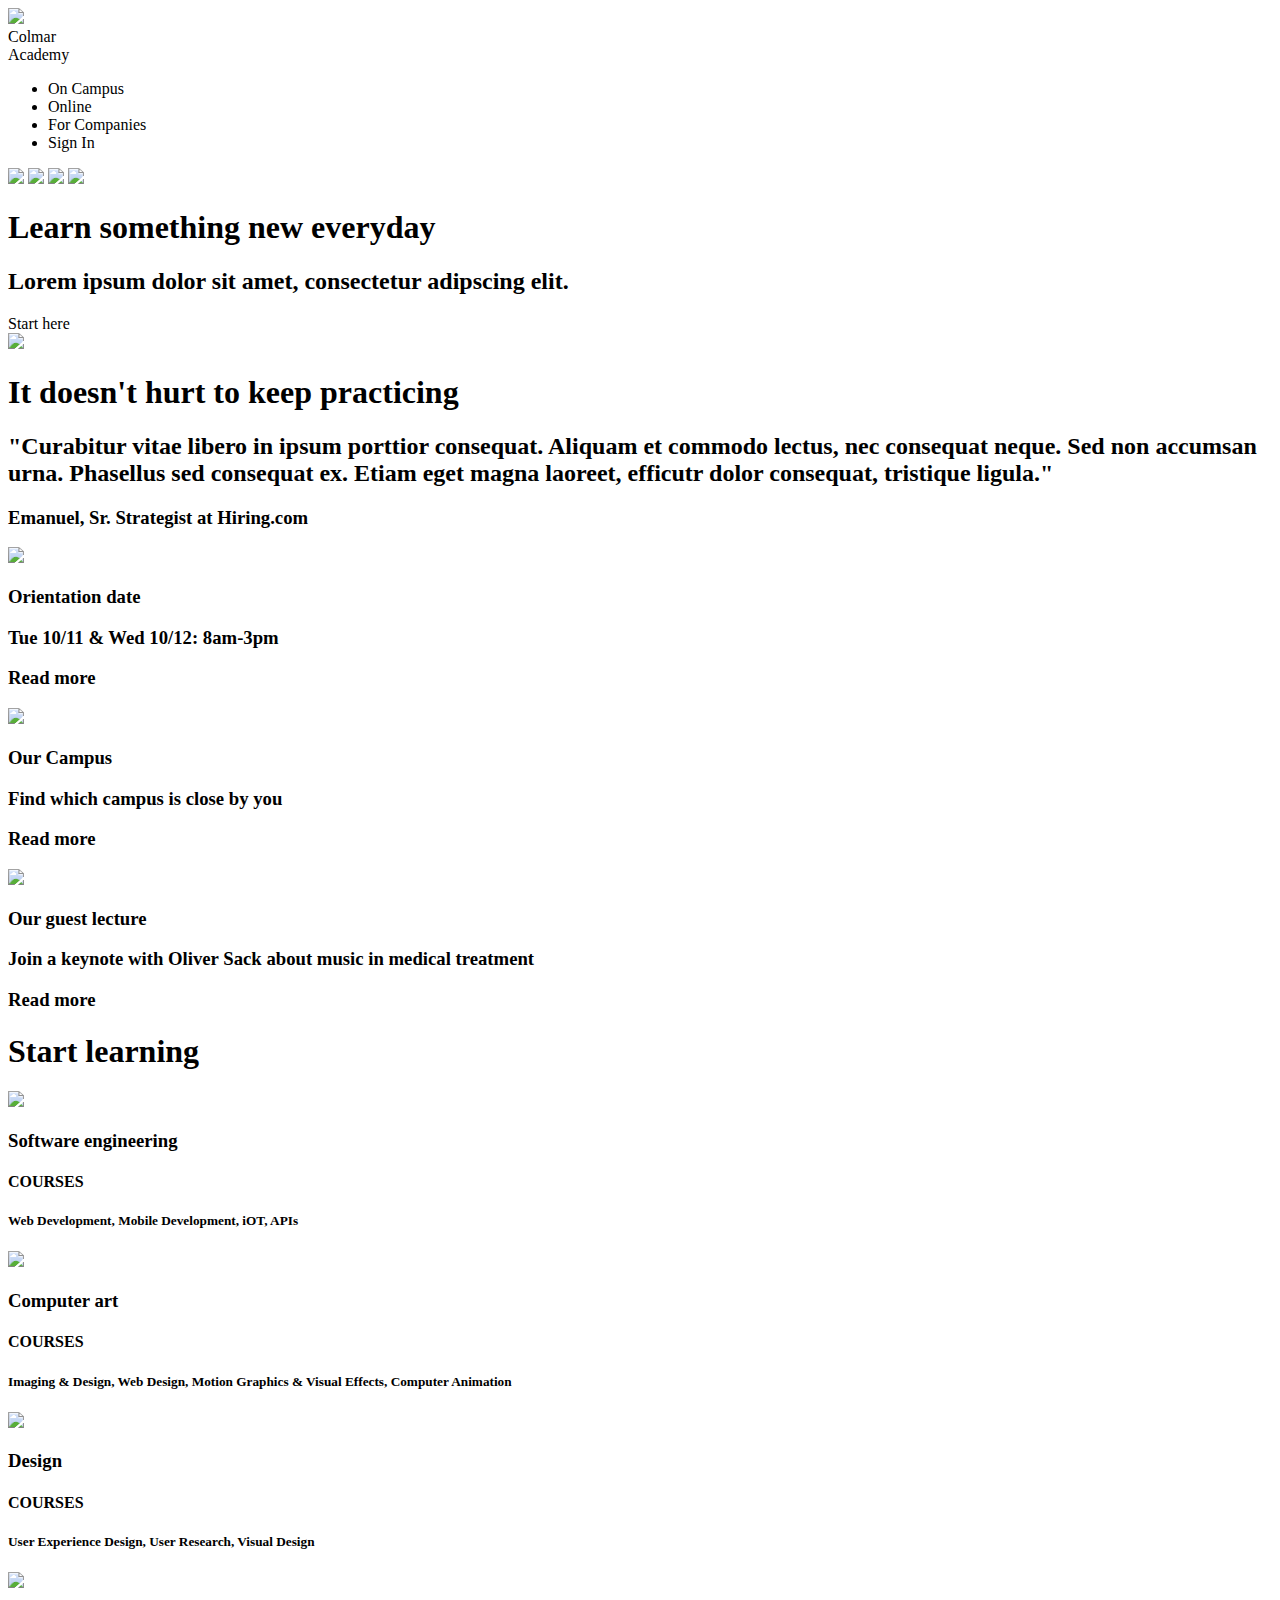
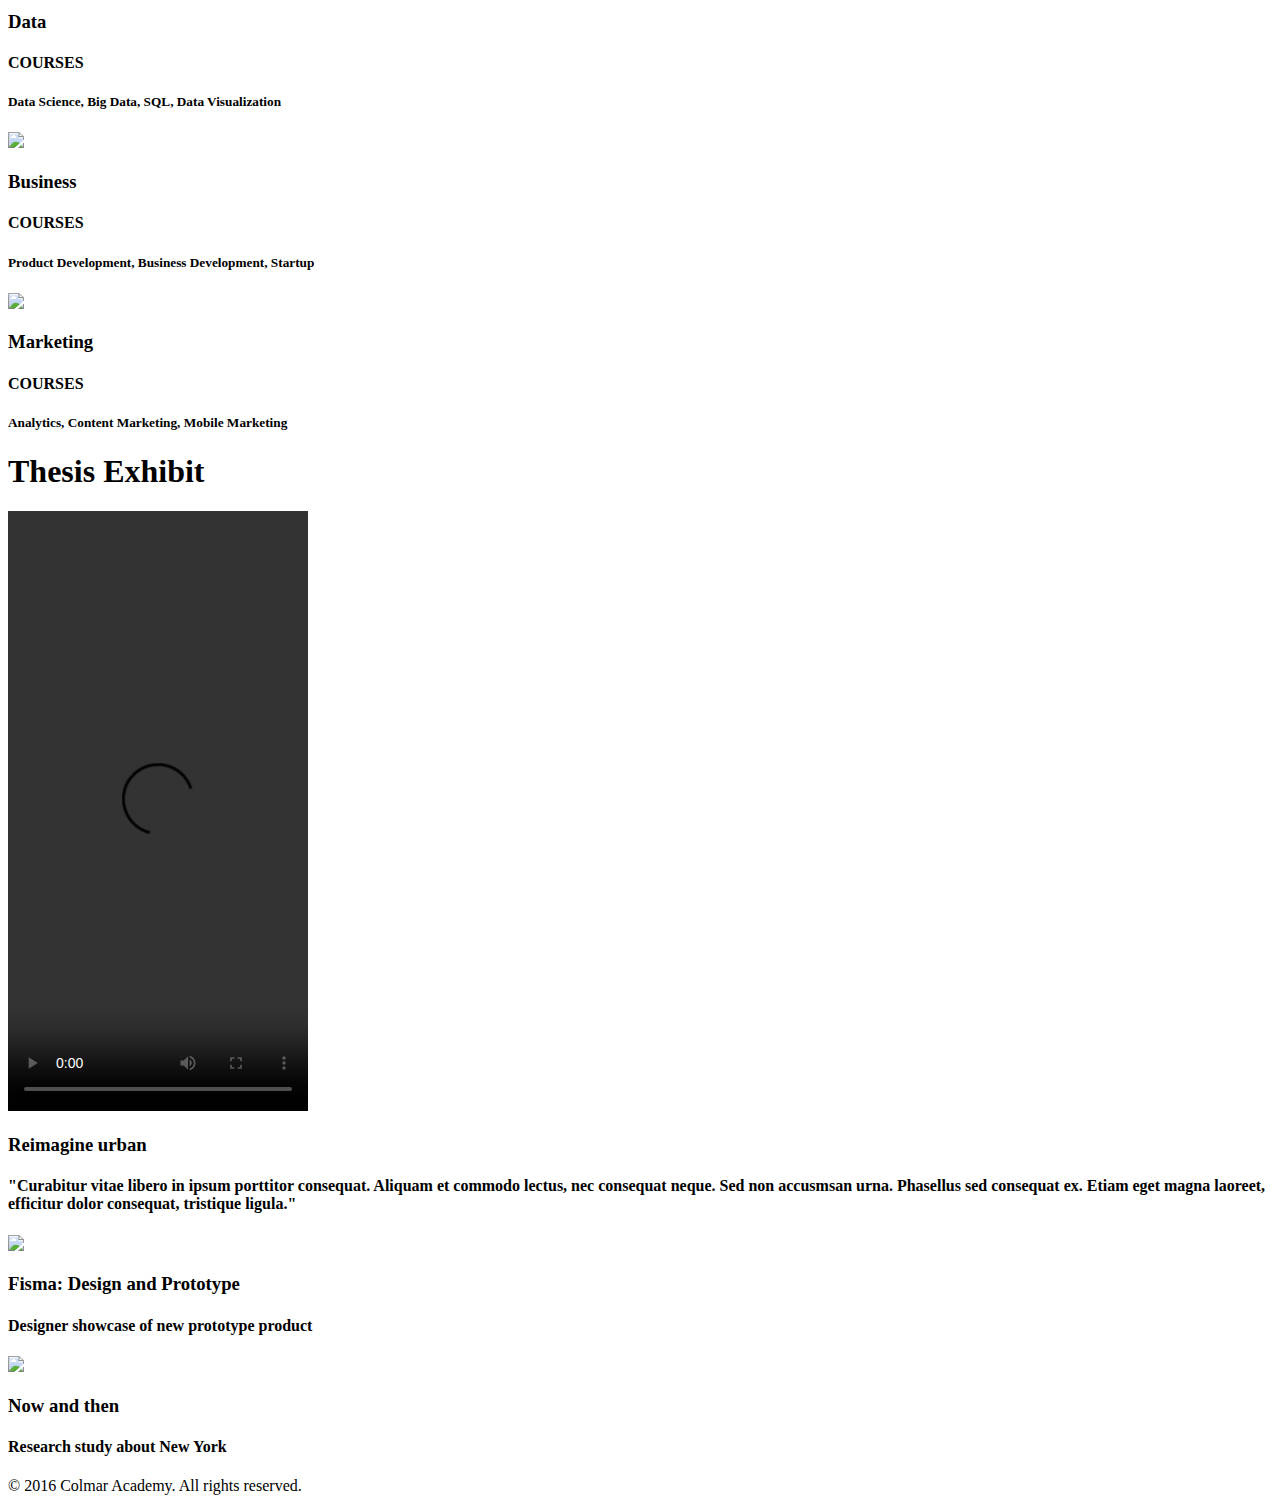
==== index.html @ 6ee7109d "desktop/laptop version" ====
<!DOCTYPE html>
<head>
	<title>Colmar Academy</title>
  	<link href="resources/style.css" type="text/css" rel="stylesheet">
  	<meta charset="UTF-8">
</head>
<body>
  <!-- Header -->
<header>
<div class="header">
	<nav class="desktop">
		<div class="desktop-nav-left">
			<img src="./resources/capstone_colmar_assets/images/ic-logo.svg"/>
			<div id="colmar">Colmar</div>
			<div id="academy">Academy</div>
		</div>
		<div class="desktop-nav-right">
			<ul class="links">
				<li>On Campus</li>
				<li>Online</li>
				<li>For Companies</li>
				<li>Sign In</li>
			</ul>
		</div>
	</nav>
	<nav class="mobile-nav">
		<div class="mobile-nav-header">
			<img src="./resources/capstone_colmar_assets/images/ic-logo.svg"/>
			<img src="./resources/capstone_colmar_assets/images/ic-on-campus.svg"/>
			<img src="./resources/capstone_colmar_assets/images/ic-online.svg"/>
			<img src="./resources/capstone_colmar_assets/images/ic-login.svg"/>
		</div>
	</nav>
</div>
</header>

<!-- Background -->

<div class="background">
	<div class="banner">
	</div>
	<div class ="background-info">
		<h1>Learn something new everyday</h1>
		<h2>Lorem ipsum dolor sit amet, consectetur adipscing elit.</h2>
		<div id="info-button">
			<span class="button-text">Start here</span>
		</div>
	</div>
</div>

<!--Information -->
<div class="information">
	<div class="information-main">
		<img src="./resources/capstone_colmar_assets/images/information-main.jpg"/>
		<h1>It doesn't hurt to keep practicing</h1>
		<h2>"Curabitur vitae libero in ipsum porttior consequat. Aliquam et commodo lectus, nec consequat neque. Sed non accumsan urna. Phasellus sed consequat ex. Etiam eget magna laoreet, efficutr dolor consequat, tristique ligula."</h2>
		<h3>Emanuel, Sr. Strategist at Hiring.com</h3>
	</div>
	<div class="information-side">
		<div class="orientation">
			<img src="./resources/capstone_colmar_assets/images/information-orientation.jpg" />
			<div class="box-text">
				<h3>Orientation date</h3>
				<h3 class="stuff">Tue 10/11 & Wed 10/12: 8am-3pm</h3>
				<h3 class="link">Read more</h3>
			</div>
		</div>
		<div class="campus">
			<img src="./resources/capstone_colmar_assets/images/information-campus.jpg" />
			<div class="box-text">
				<h3>Our Campus</h3>
				<h3 class="stuff">Find which campus is close by you</h3>
				<h3 class="link">Read more</h3>
			</div>
		</div>
		<div class="guest">
			<img src="./resources/capstone_colmar_assets/images/information-guest-lecture.jpg" />
			<div class="box-text">
				<h3>Our guest lecture</h3>
				<h3 class="stuff">Join a keynote with Oliver Sack about music in medical treatment</h3>
				<h3 class="link">Read more</h3>
			</div>
		</div>
	</div>
</div>

<!--Learning -->

<div class="learning">
	<div class="learning-header">
		<h1>Start learning</h1>
	</div>
	<div class="curriculum">
		<div class="one">
			<div class="coursework">
				<img class="software-image" src="./resources/capstone_colmar_assets/images/course-software.jpg"/>
				<div class="coursework-text">
					<h3>Software engineering</h3>
					<h4>COURSES</h4>
					<h5>Web Development, Mobile Development, iOT, APIs</h5>
				</div>
			</div>
		</div>
		<div class="two">
			<div class="coursework">
				<img class="coursework-image" src="./resources/capstone_colmar_assets/images/course-computer-art.jpg" />
				<div class="coursework-text">
					<h3>Computer art</h3>
					<h4>COURSES</h4>
					<h5>Imaging & Design, Web Design,
					 Motion Graphics & Visual Effects,
					 Computer Animation</h5>
				</div>
			</div>
		</div>
		<div class="three">
			<div class="coursework">
				<img class="coursework-image" src="./resources/capstone_colmar_assets/images/course-design.jpg" />
				<div class="coursework-text">
					<h3>Design</h3>
					<h4>COURSES</h4>
					<h5>User Experience Design, User Research, Visual Design</h5>
				</div>
			</div>
		</div>
		<div class="four">
			<div class="coursework">
				<img class="coursework-image" src="./resources/capstone_colmar_assets/images/course-data.jpg" />
				<div class="coursework-text">
					<h3>Data</h3>
					<h4>COURSES</h4>
					<h5>Data Science, Big Data, SQL, Data Visualization</h5>
				</div>
			</div>
		</div>
		<div class="five">
			<div class="coursework">
				<img class="coursework-image" src="./resources/capstone_colmar_assets/images/course-business.jpg" />
				<div class="coursework-text">
					<h3>Business</h3>
					<h4>COURSES</h4>
					<h5>Product Development, Business Development, Startup</h5>
				</div>
			</div>
		</div>
		<div class="six">
			<div class="coursework">
				<img class="coursework-image" src="./resources/capstone_colmar_assets/images/course-marketing.jpg" />
				<div class="coursework-text">
					<h3>Marketing</h3>
					<h4>COURSES</h4>
					<h5>Analytics, Content Marketing, Mobile Marketing</h5>
				</div>
			</div>
		</div>
	</div>
</div>

<!-- Exhibits -->

	<div class="exhibit-header">
		<h1>Thesis Exhibit</h1>
	</div>
	<div class="exhibit">
	<div class="video-side">
		<div class="video">
			<video width="auto" height="600" controls>
				<source src="./resources/capstone_colmar_assets/videos/thesis.mp4">
			</video>
		</div>
		<div class="video-text">
			<h3>Reimagine urban</h3>
			<h4>"Curabitur vitae libero in ipsum porttitor consequat. Aliquam et commodo lectus, nec consequat neque. Sed non accusmsan urna. Phasellus sed consequat ex. Etiam eget magna laoreet, efficitur dolor consequat, tristique ligula."</h4>
		</div>
	</div>
	<div class="other-side">
		<div class="other-side-row" id="one">
			<div class="other-side-row-left">
				<img class="other-side-image" src="./resources/capstone_colmar_assets/images/thesis-fisma.jpg"/>
			</div>
			<div class="other-side-row-right">
				<h3>Fisma: Design and Prototype</h3>
				<h4>Designer showcase of new prototype product</h4>
			</div>
		</div>
		<div class="other-side-row" >
			<div class="other-side-row-left">
			<img class="other-side-image" src="./resources/capstone_colmar_assets/images/thesis-now-and-then.jpg" />
			</div>
			<div class="other-side-row-right">
				<h3>Now and then</h3>
				<h4>Research study about New York</h4>
			</div>
		</div>
	</div>
</div>
</body>
<footer>
	<span class="footer-text"> &#169; 2016 Colmar Academy. All rights reserved.</span>
</footer>


</body>
</html>
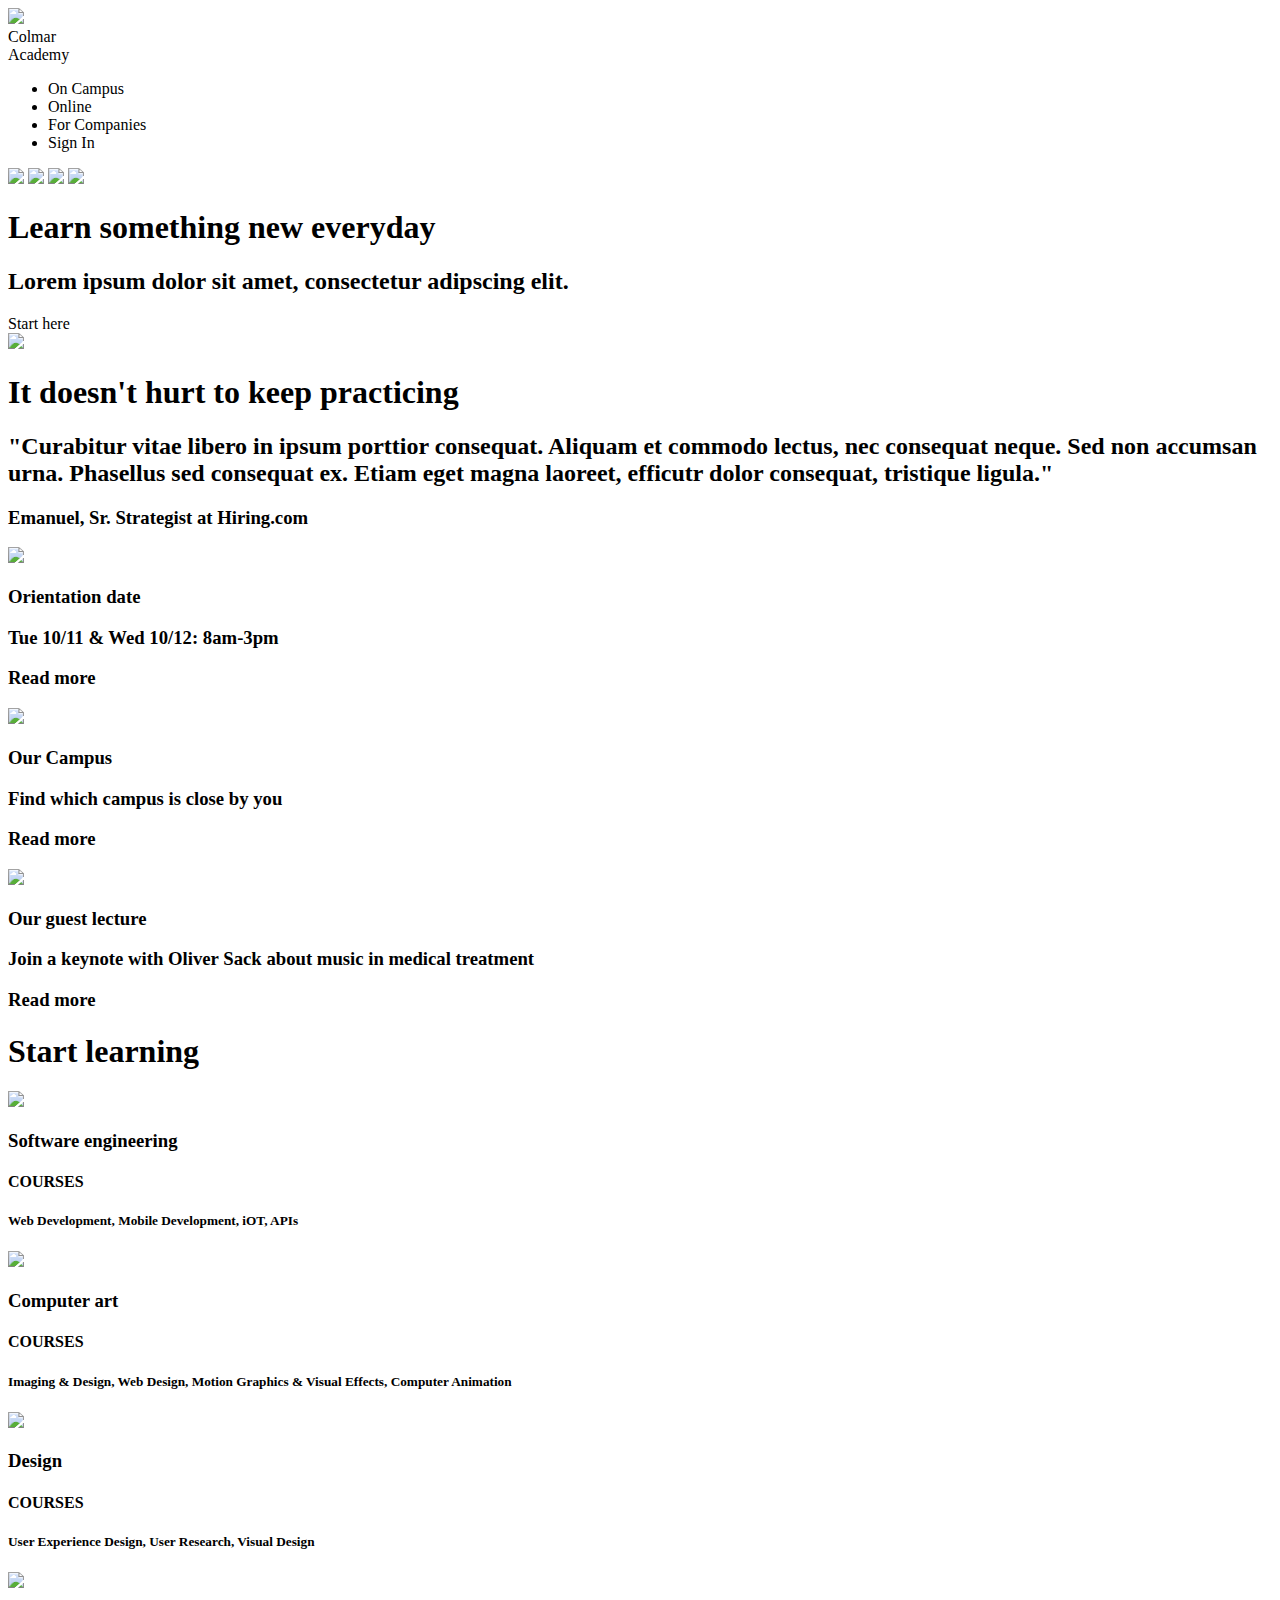
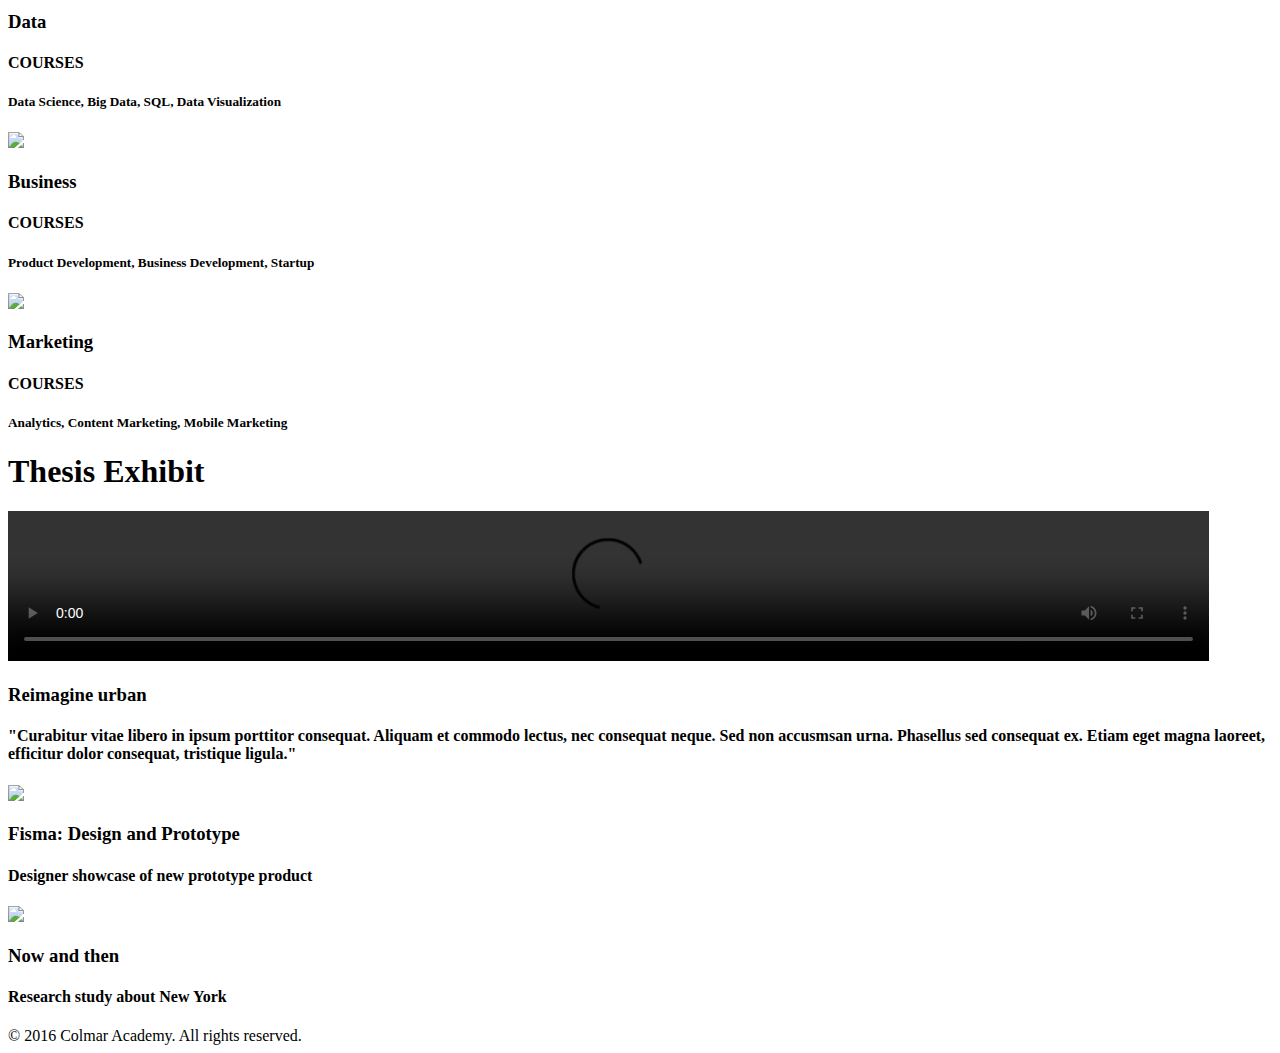
==== commit 2bd47513: "css should be linked correctly" ====
--- a/index.html
+++ b/index.html
@@ -1,8 +1,8 @@
 <!DOCTYPE html>
 <head>
 	<title>Colmar Academy</title>
-  	<link href="resources/style.css" type="text/css" rel="stylesheet">
-  	<meta charset="UTF-8">
+  	<link href="/Colmar-Academy/resources/style.css" type="text/css" rel="stylesheet">
+	<meta charset="UTF-8">
 </head>
 <body>
   <!-- Header -->
@@ -164,7 +164,7 @@
 	<div class="exhibit">
 	<div class="video-side">
 		<div class="video">
-			<video width="auto" height="600" controls>
+			<video width="95%" height="70%" controls>
 				<source src="./resources/capstone_colmar_assets/videos/thesis.mp4">
 			</video>
 		</div>
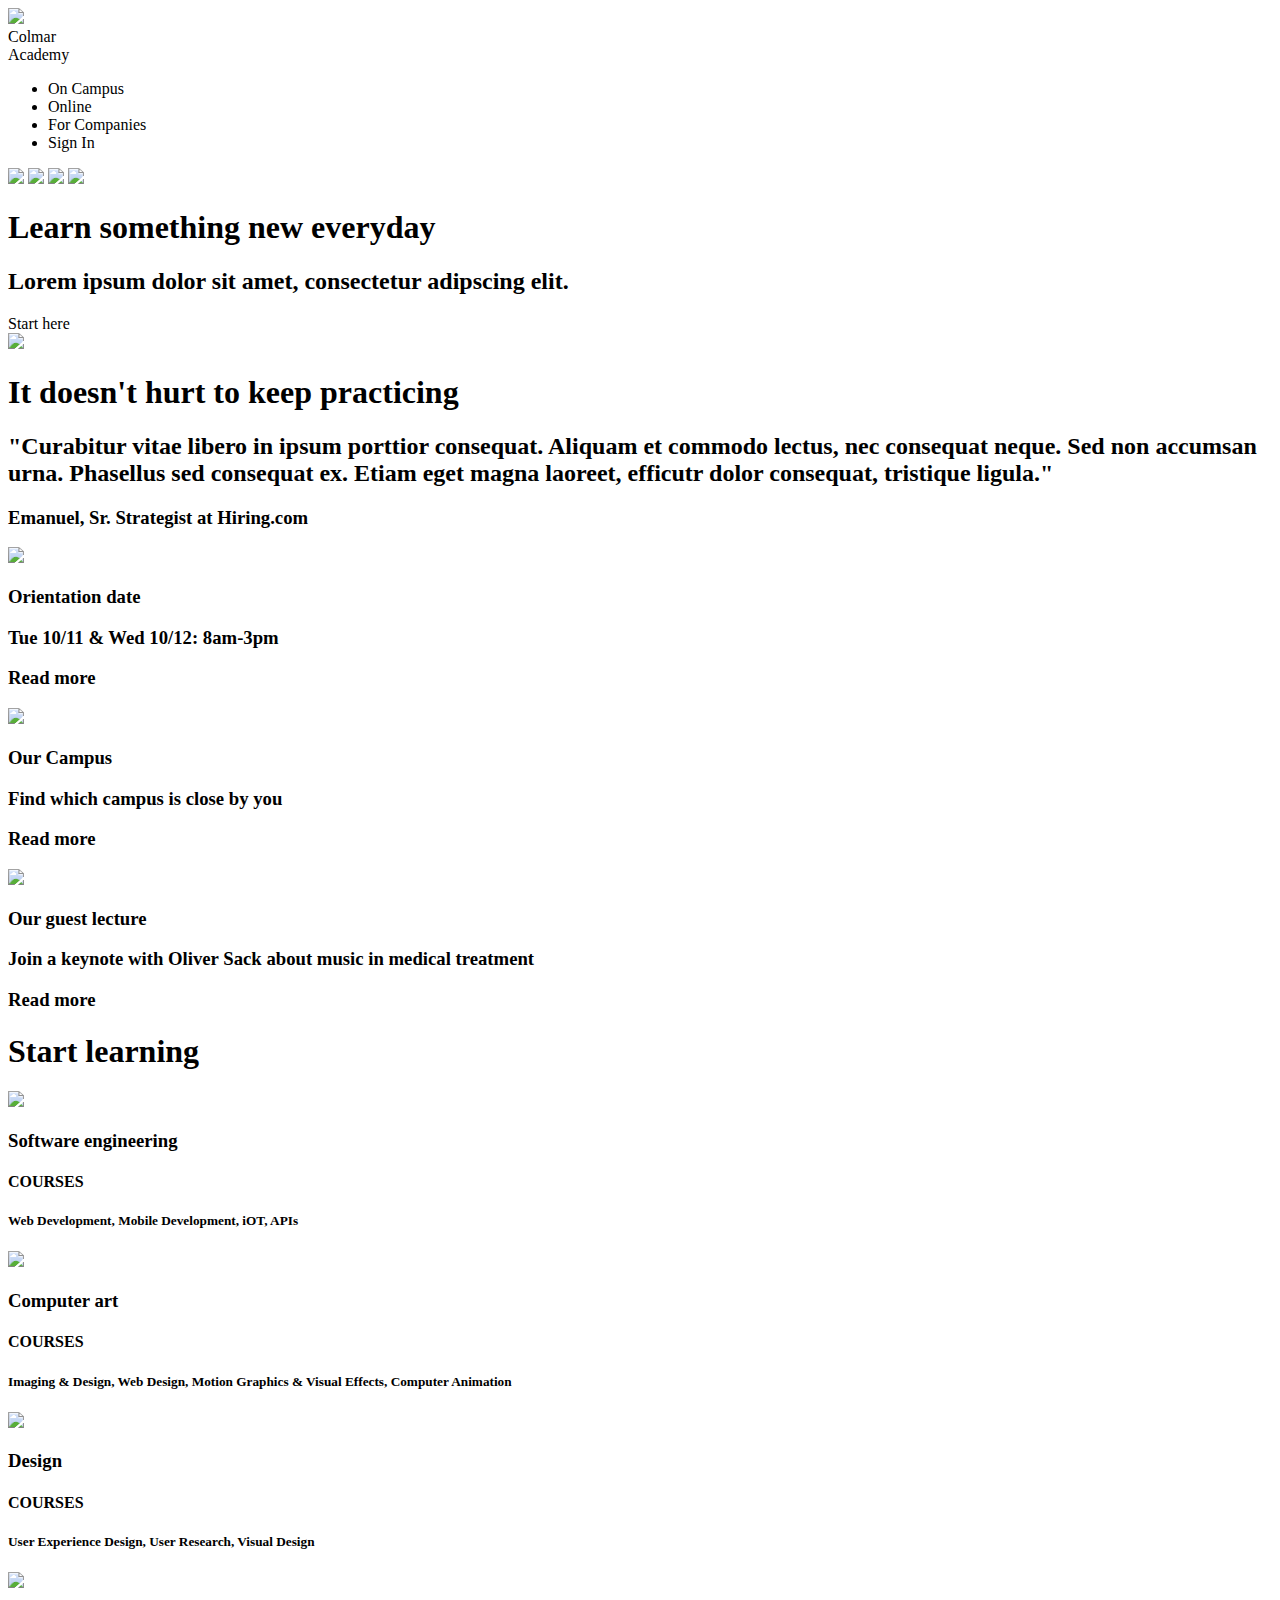
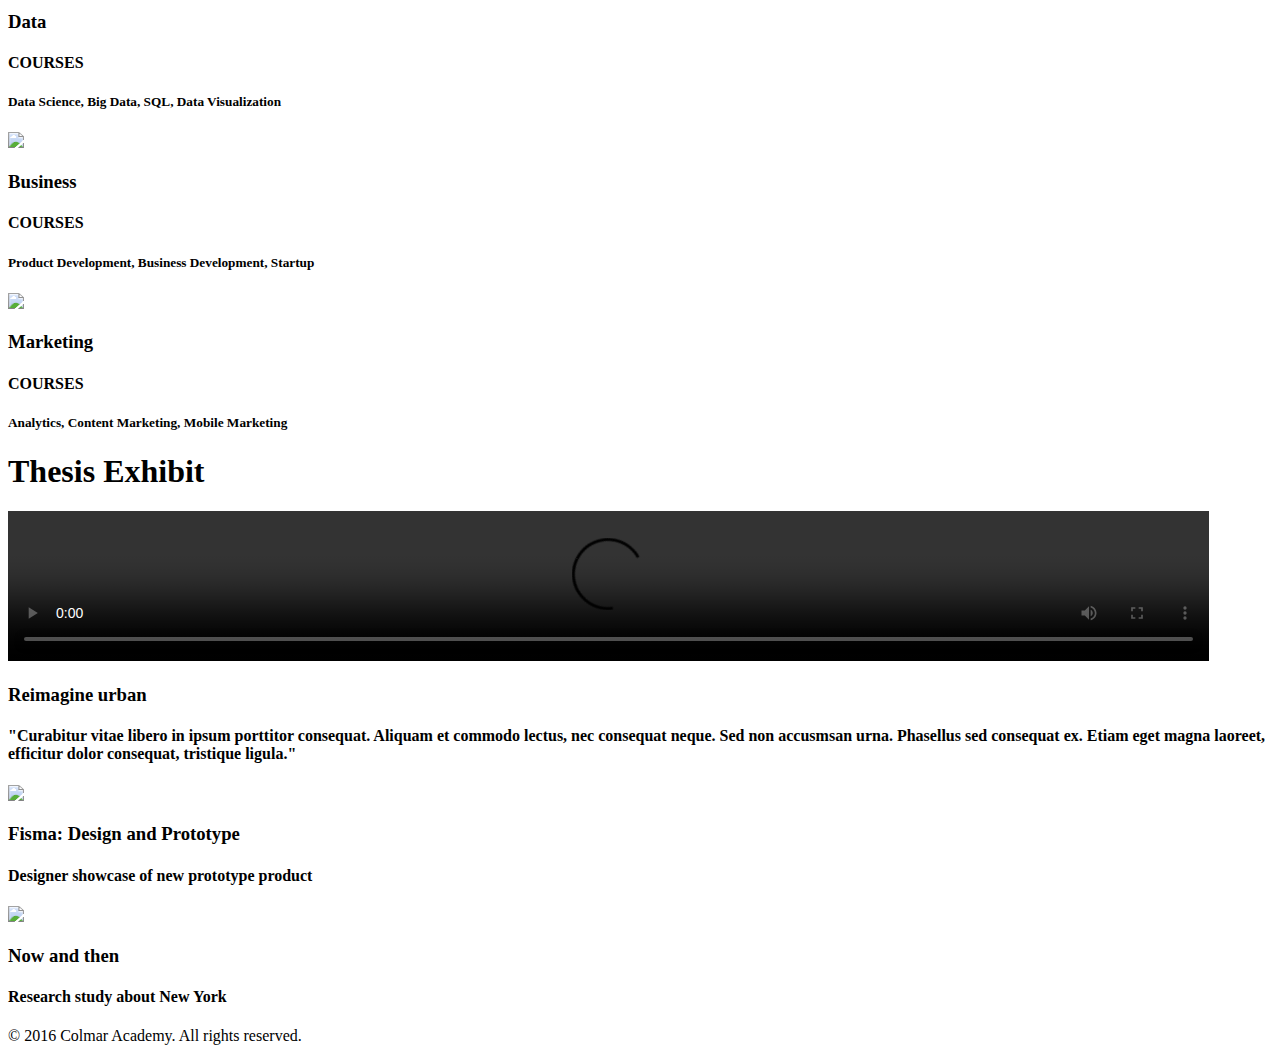
==== commit 9f36cc63: "three" ====
--- a/index.html
+++ b/index.html
@@ -1,7 +1,7 @@
 <!DOCTYPE html>
 <head>
 	<title>Colmar Academy</title>
-  	<link href="/Colmar-Academy/resources/style.css" type="text/css" rel="stylesheet">
+  	<link href="./resources/style.css" type="text/css" rel="stylesheet">
 	<meta charset="UTF-8">
 </head>
 <body>
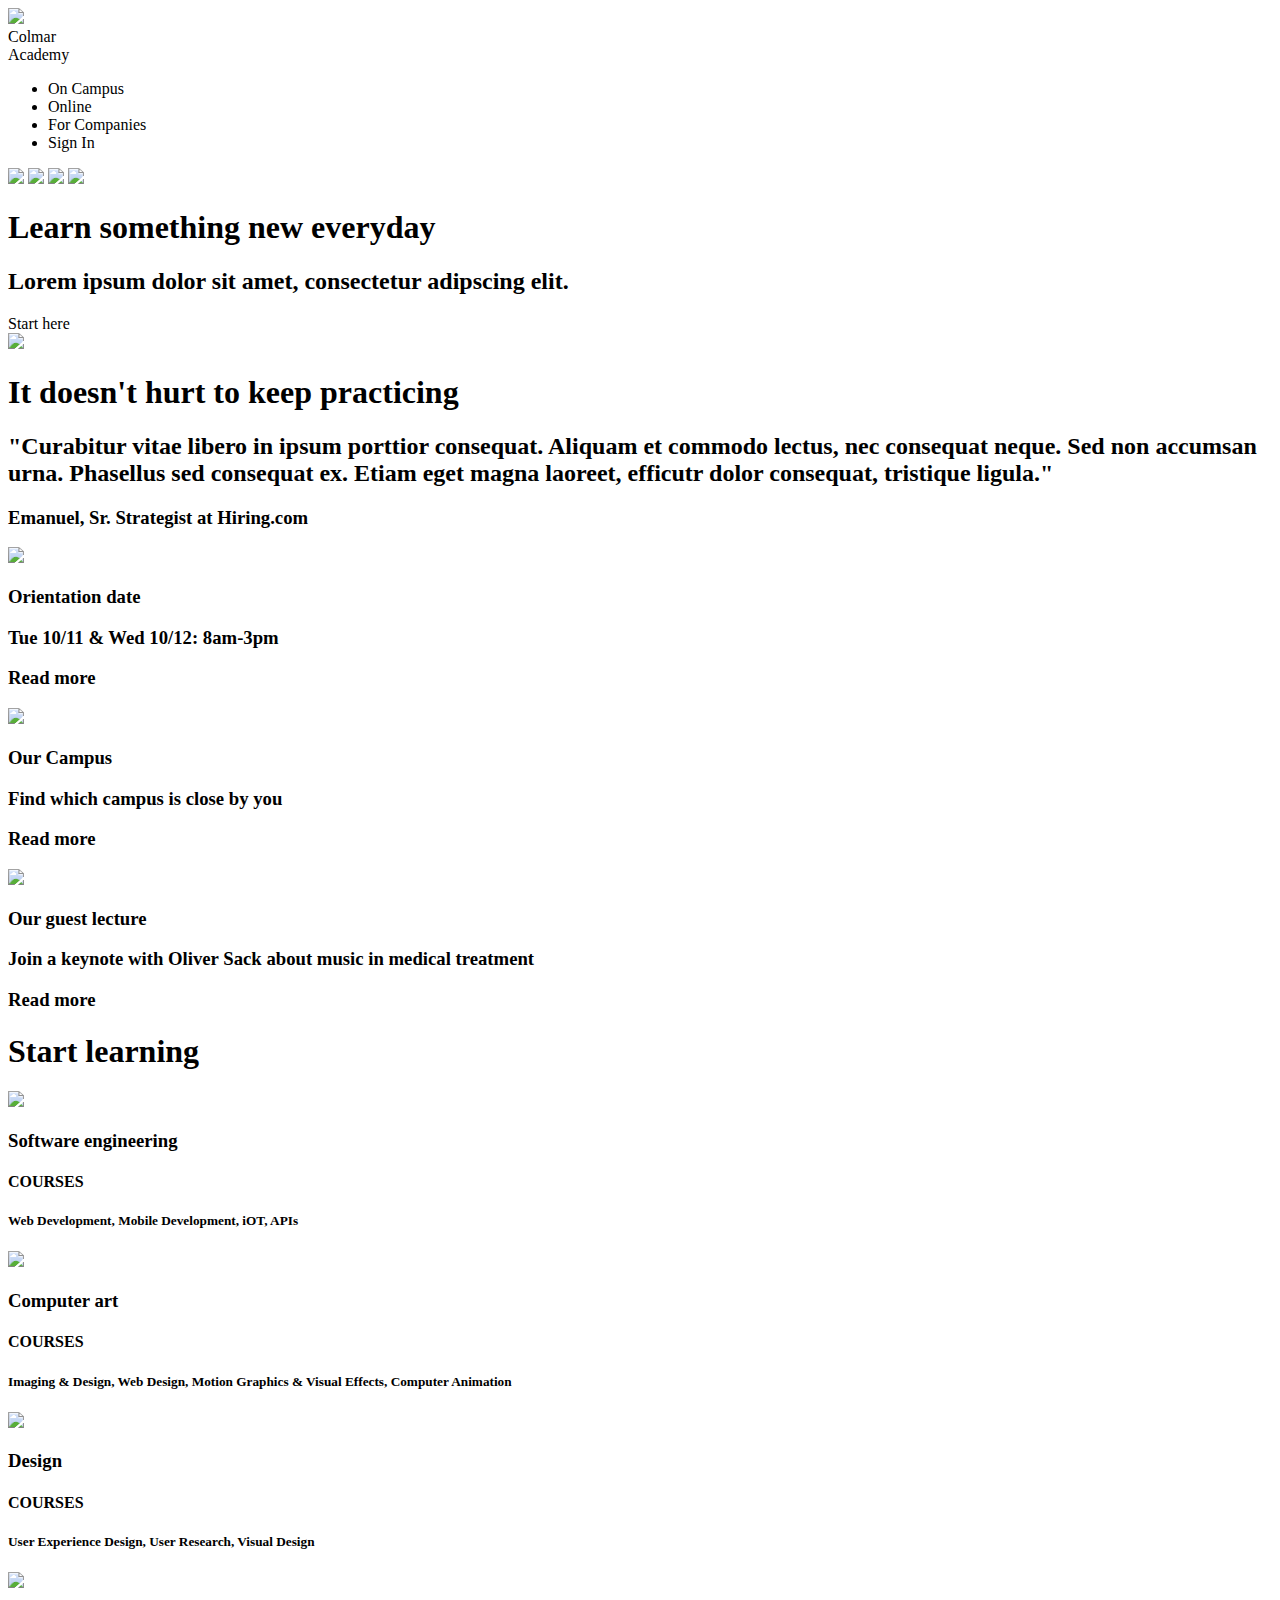
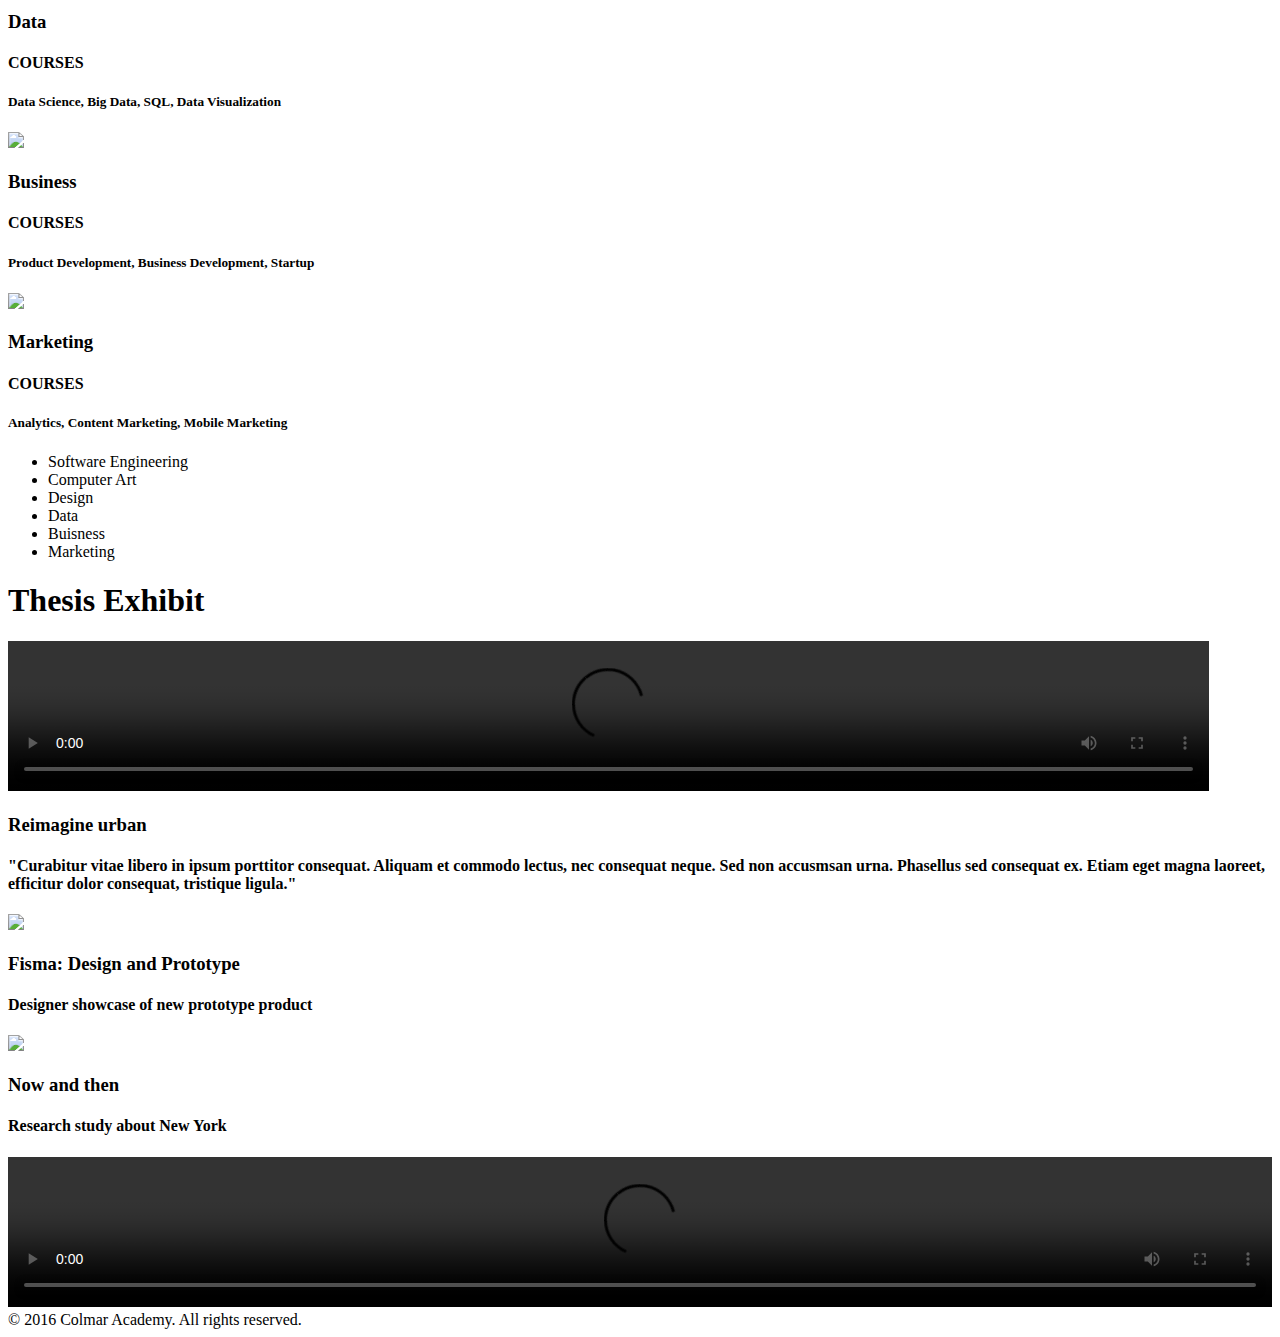
==== commit f3566852: "final version with mobile specs jk one more" ====
--- a/index.html
+++ b/index.html
@@ -154,6 +154,29 @@
 			</div>
 		</div>
 	</div>
+	<div class="curriculum-mobile">
+			<ul class="mobile-classes">
+				<li>
+					Software Engineering
+				</li>
+				<li>
+					Computer Art
+				</li>
+				<li>
+					Design
+				</li>
+				<li>
+					Data
+				</li>
+				<li>
+					Buisness
+				</li>
+				<li>
+					Marketing
+				</li>
+			</ul>
+	</div>
+
 </div>
 
 <!-- Exhibits -->
@@ -194,6 +217,13 @@
 		</div>
 	</div>
 </div>
+<div class="exhibit-mobile">
+	<div class="mobile-video">
+			<video width="100%" height="auto" controls>
+				<source src="./resources/capstone_colmar_assets/videos/thesis.mp4">
+			</video>
+	</div>
+</div>
 </body>
 <footer>
 	<span class="footer-text"> &#169; 2016 Colmar Academy. All rights reserved.</span>
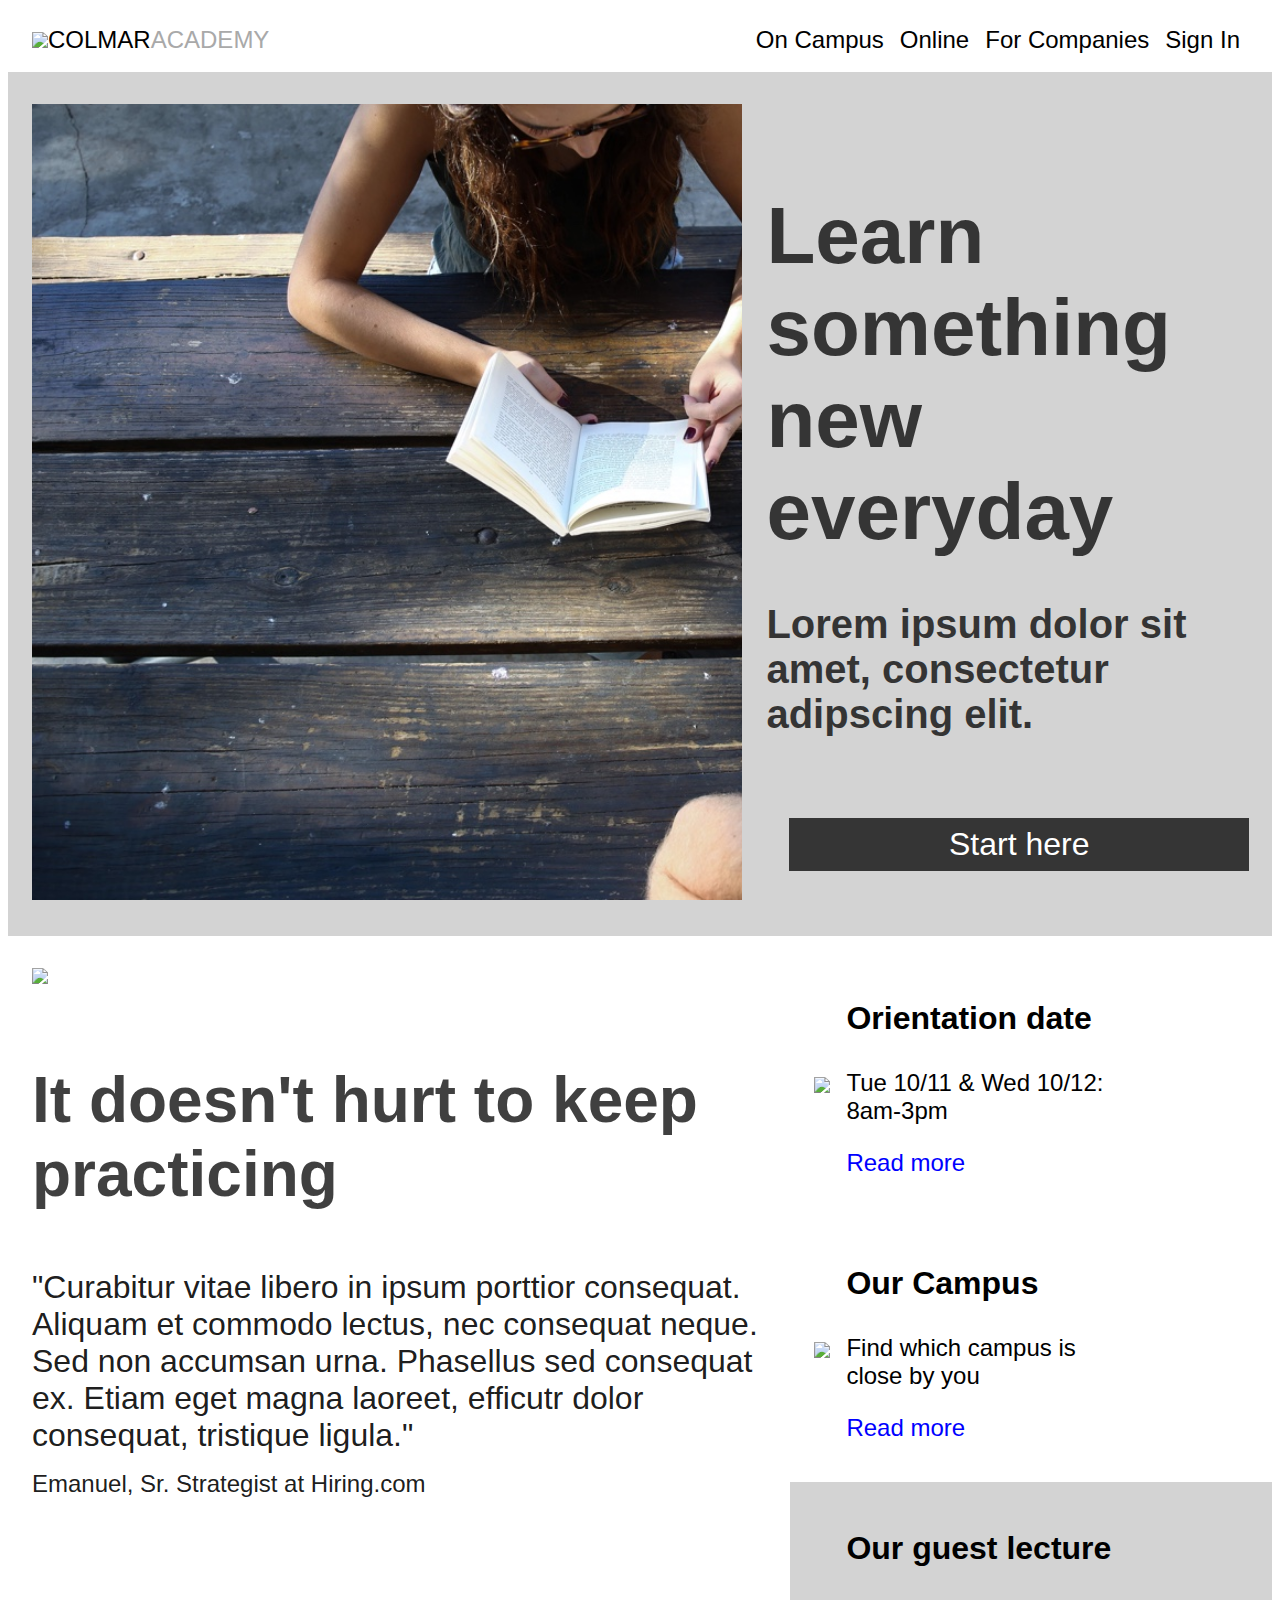
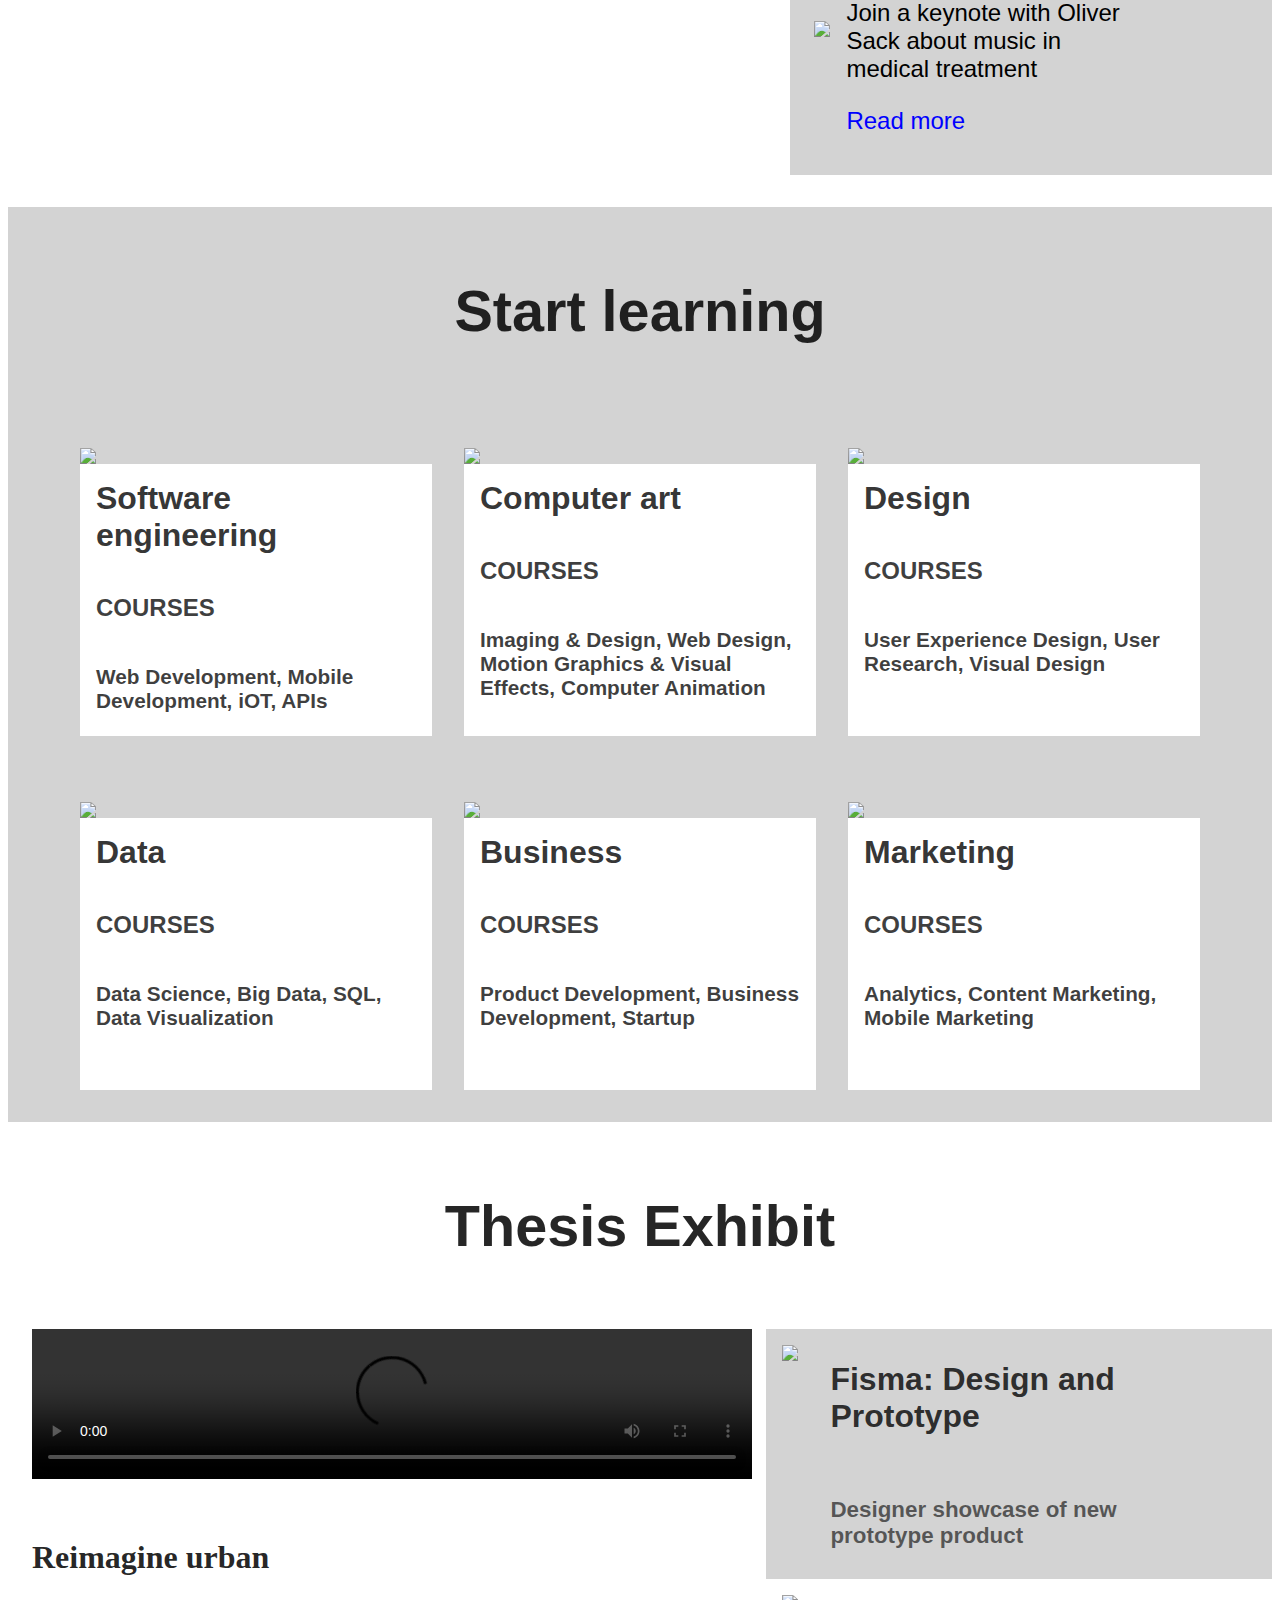
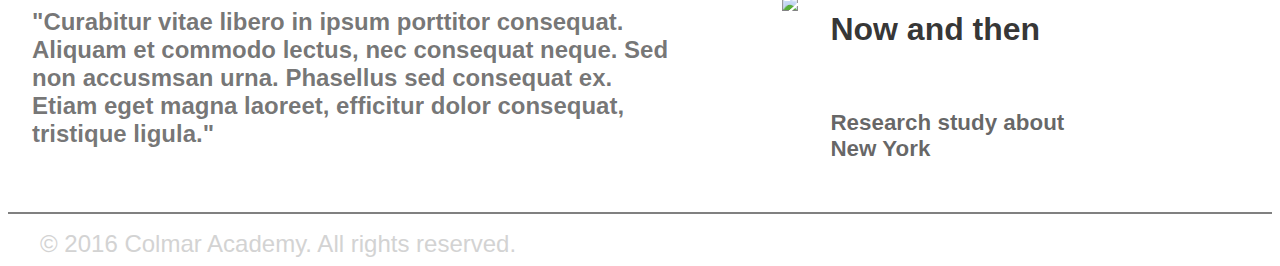
==== commit 94164511: "final" ====
--- a/index.html
+++ b/index.html
@@ -1,7 +1,7 @@
 <!DOCTYPE html>
 <head>
 	<title>Colmar Academy</title>
-  	<link href="./resources/style.css" type="text/css" rel="stylesheet">
+  	<link href="./Resources/style.css" type="text/css" rel="stylesheet">
 	<meta charset="UTF-8">
 </head>
 <body>
--- a/Resources/style.css
+++ b/Resources/style.css
@@ -0,0 +1,616 @@
+/* Header */
+
+html {
+	font-family: Helvetica;
+	font-style: 16px;
+}
+
+.header {
+	height: 4rem;
+	width: 100%;
+	max-width: 100%;
+}
+
+nav .desktop {
+	display: inline-flex;
+	width: auto;
+	max-width: auto;
+	justify-content: space-between;
+}
+
+
+.desktop-nav-left {
+	display: inline-flex;
+	max-height: 50%;
+	max-width: 50%;
+	height: 2rem;
+	text-transform: uppercase;
+	padding-left: 1.5rem;
+	font-size: 1.5rem;
+	align-items: center;
+	padding-top: 1rem;
+}
+
+.desktop-nav-left img {
+	height: auto;
+	width: auto;
+	max-height: 2rem;
+	max-width: 2rem; 
+}
+
+.desktop-nav-right {
+	max-width: 50%;
+	display: inline-flex;
+	height: 2rem;
+	float: right;
+	padding-right: 1.5rem;
+	align-items: center;
+	padding-top: 1rem;
+}
+
+ul {
+	display: flex;
+	justify-content: space-between;
+	width: 100%;
+}
+
+nav li {
+	display: inline-block;
+	font-size: 1.5rem;
+	margin: auto 0.5rem;
+}
+
+#colmar {
+	
+}
+
+#academy {
+	color: darkgrey;
+}
+
+.mobile-nav-header {
+	display: none;
+}
+
+
+
+/* Background */
+
+.background {
+	background-color: lightgrey;
+	display: flex;
+	z-index: 0;
+	max-width: 100%;
+	width: 100%;
+}
+
+.banner {
+	display: inline-flex;
+	background-image:  url("../Resources/capstone_colmar_assets/images/banner.jpg");
+	background-repeat: no-repeat;
+	background-attachment: fixed;
+	background-size: contain;
+	height: 50rem;
+	width: 60%;
+	z-index: 1;
+	margin: 2rem 0rem 2rem 1.5rem;
+	text-align: center;
+}
+
+.background-info {
+display: inline-flex;
+max-width: 40%;
+width: auto;
+margin-left: 1.5rem;
+font-family: Helvetica;
+justify-content: center;
+align-items: center;
+flex-direction: column;
+
+}
+
+.background-info h1 {
+	font-size: 5rem;
+	color: rgba(0,0,0,.75);
+}
+
+.background-info h2 {
+	font-size: 2.5rem;
+	color: rgba(0,0,0,.75);
+	margin-top: -10px;
+}
+
+.background-info #info-button {
+	max-width: 60%;
+	background-color: rgba(0,0,0,.75);
+	color: white;
+	font-size: 2rem;
+	padding-top: .5rem;
+	padding-bottom: .5rem;
+	padding-left: 10rem;
+	padding-right: 10rem;
+	margin-top: 3rem;
+}
+
+#info-button:hover {
+	transition: all 2s linear 0s;
+	color:rgba(0,0,0,.75);
+	background-color: white;
+}
+
+/* Information */
+
+.information {
+	display: flex;
+	padding-bottom: 2rem;
+	flex: 1 1 0;
+	
+}
+
+.information .information-main {
+	max-width: 60%;	
+	margin-right: 0.75rem;
+	margin-left: 1.5rem;
+}
+
+.information .information-main img {
+	max-width: 100%;
+	height: auto;
+	margin-top: 2rem;
+}	
+
+.information .information-main h1 {
+	font-size: 4rem;
+	padding-top: 2rem;
+	margin-bottom: 1.5rem;
+	color: rgba(0,0,0,.75);
+}
+
+.information .information-main h2 {
+	font-size: 2rem;
+	font-weight: 300;
+	padding-top: 2rem;
+	margin-bottom: 1rem;
+	color: rgba(0,0,0,.90);
+}
+
+.information .information-main h3 {
+	font-size: 1.5rem;
+	font-weight: 300;
+	margin-top: 1rem;
+	margin-bottom: 2rem;
+	color: rgba(0,0,0,.90);
+}
+
+.information .information-side {
+	max-width: 40%;
+	padding-left: 0.75rem;
+	margin-top: 2rem;
+}
+
+
+.information .information-side .orientation {
+	display: inline-flex;
+	align-items: center;
+	padding-bottom: 1rem;
+	
+}
+
+.information .information-side .orientation .box-text {
+	padding-left: 1rem;
+	max-width: 65%;
+	text-align: left;
+}
+
+.information .information-side .box-text h3 {
+	font-size: 2rem;
+
+}
+
+.information .information-side .box-text .stuff {
+	font-size: 1.5rem;
+	font-weight: 300;
+
+}
+
+.information .information-side .box-text .link {
+	font-size: 1.5rem;
+	font-weight: 300;
+	color: blue;
+
+}
+
+.information .information-side .campus {
+	display: inline-flex;
+	padding: 1rem 0;
+	align-items: center;
+}
+
+.information .information-side .campus .box-text {
+	padding-left: 1rem;
+	max-width: 65%;
+	text-align: left;
+}
+
+.information .information-side .guest {
+	display: inline-flex;
+	background-color: lightgray;
+	padding: 1rem 0;
+	margin-left:-1.5rem;
+	padding-left: 1.5rem;
+	align-items: center;
+}
+
+.information .information-side .orientation img {
+	height: auto;
+	max-width: 100%;
+}
+
+.information .information-side .campus img {
+	height: auto;
+	max-width: 100%;
+}
+
+.information .information-side .guest img {
+	height: auto;
+	max-width: 100%;
+}
+
+.information .information-side .guest .box-text {
+	padding-left: 1rem;
+	max-width: 65%;
+	text-align: left;
+}
+
+
+/* Learning */
+
+.learning {
+	background-color: lightgrey;
+	padding-bottom: 2rem;
+}
+
+.learning-header {
+	text-align:center;
+	padding: 2rem 0;
+	font-size: 1.8rem;
+	color: rgba(0,0,0,0.85);
+}
+
+.curriculum {
+	max-width: 100%;
+	display: grid;
+	grid-template-columns: repeat(3, 1fr);
+	grid-template-rows: repeat(2, 1fr);
+	grid-gap: 2rem;
+	justify-content: stretch;
+	column-width: 24.125rem;
+	margin: 0 4.5rem;
+}
+
+.curriculum-mobile {
+	display: none;
+}
+
+.curriculum img {
+	width: 100%;
+	height: auto;
+	margin-bottom: -2.25rem;
+}
+
+.curriculum .coursework-text {
+	height: 17rem;
+	background-color: white;
+}
+
+.curriculum .coursework-text h3 {
+	color: rgba(0,0,0,.8);
+	padding-top: 1rem;
+	margin-left: 1rem;
+	margin-right: 1rem;
+	font-size: 2rem;
+}
+
+.curriculum .coursework-text h4 {
+	color: rgba(0,0,0,0.75);
+	padding-top: 0.5rem;
+	margin-left: 1rem;
+	margin-right: 1rem;
+	font-size: 1.5rem;
+}
+
+.curriculum .coursework-text h5 {
+	color: rgba(0,0,0,0.75);
+	padding-top: 0.5rem;
+	margin-left: 1rem;
+	margin-right: 1rem;
+	font-size: 1.3rem;
+	padding-bottom: 1.5rem;
+}
+
+
+/* Thesis */
+
+.exhibit {
+	background-color: white;
+	display: flex;
+	border-bottom: 2px gray solid;
+}
+
+.exhibit-mobile {
+	display: none;
+}
+
+.exhibit-header {
+	text-align:center;
+	padding: 2rem 0;
+	font-size: 1.8rem;
+	color: rgba(0,0,0,0.85);
+}
+
+.video-side {
+	max-width: 60%;
+}
+
+.video video {
+	padding: 0 1.5rem 1.5rem 1.5rem;
+}
+
+.video-text {
+	padding-left: 1.5rem;
+	max-width: 85%;
+	padding-bottom: 2rem;
+}
+
+.video-text h3 {
+	font-size: 2rem;
+	margin-bottom: 0.5rem;
+	color: rgba(0,0,0, 0.85);
+	font-family: Helvtica;
+}
+
+.video-text h4 {
+	color: rgba(0,0,0,0.55);
+	font-size: 1.5rem;
+	font-family: Helvetica;
+}
+
+.other-side {
+	max-width: 100%;
+}
+
+.other-side-row {
+	display: inline-flex;
+	width: auto;
+}
+
+#one.other-side-row  {
+	background-color: lightgray;
+	margin-bottom: ;
+}
+
+.other-side-row-right {
+display: flex;
+flex-direction: column;
+max-width: 65%;
+justify-content: center;
+}
+
+.other-side .other-side-row .other-side-row-right {
+	padding-left: 1rem;
+	max-width: 65%;
+	text-align: left;
+
+}
+
+.other-side .other-side-row-left .other-side-image {
+	margin: 1rem;
+}
+
+.other-side .other-side-row-right h3 {
+	color: rgba(0,0,0,.8);
+	font-size: 2rem;
+	margin-top: 2rem;
+	font-family: Helvetica;
+}
+
+.other-side .other-side-row-right h4 {
+	color: rgba(0,0,0,.6);
+	font-size: 1.4rem;
+	font-family: Helvetica;
+}
+
+footer {
+	padding-top: 1rem;
+}
+
+.footer-text {
+	margin-top: 1rem;
+	padding-left: 2rem;
+	font-size: 1.5rem;
+	color: lightgray;
+}
+
+/*Mobile Queries */
+
+@media only screen and (max-width: 480px) and {
+	.desktop-nav-left,
+	.desktop-nav-right {
+		display: none;
+	}
+
+	.mobile-nav {
+	display: all;
+	}
+
+	.mobile-nav-header {
+		display: flex;
+		justify-content: space-around;
+		height: 4rem;
+		margin-top: 1.5rem;
+	
+	}
+
+	.mobile-nav-header img {
+		height: 50%;
+	}
+
+.background {
+	display: block;
+	height: auto;
+}
+
+.banner {
+	display: inline-flex;
+	background-image:  url("../Resources/capstone_colmar_assets/images/banner.jpg");
+	background-repeat: no-repeat;
+	background-attachment: fixed;
+	background-size: contain;
+	height: 25rem;
+	width: 100%;
+	z-index: 1;
+	text-align: center;
+	margin: 0 auto;
+}
+
+.background-info {
+	max-width: 100%;
+	width: auto;
+}
+.background-info h1 {
+	margin: 2rem 0 2rem 1rem;
+	font-size: 2rem;
+}
+
+.background-info h2 {
+margin: 0 0 1.5rem 1rem;
+font-size: 1.5rem;
+
+}
+
+.background-info #info-button {
+	max-width: 60%;
+	margin: 0 1rem 2rem 1rem;
+	font-size: 1rem;
+	padding: 1rem 5rem;
+
+}
+
+.information-main {
+	display: none;
+}
+
+.information .information-side {
+	max-width: 80%;
+	margin: 1rem 0 1rem 1rem;
+	text-size: 1.5rem;
+	background-color: white;
+}
+
+.information .information-side .orientation,
+.information .information-side .campus ,
+.information .information-side .guest {
+	display: inline-block;
+	width: 100%;
+	margin: 0 auto;
+	text-align: center;
+	align-items: center;
+}
+
+.information .information-side img {
+	height: auto;
+	width: 100%;
+}
+
+.information .information-side .box-text h3 {
+	font-size: 1.5rem;
+	text-align: center;
+
+}
+
+.information .information-side .box-text .stuff {
+	font-size: 1rem;
+	font-weight: 300;
+	text-align: center;
+
+}
+
+.information .information-side .box-text .link {
+	font-size: 1rem;
+	font-weight: 300;
+	color: blue;
+	text-align: center;
+
+}
+
+.information .information-side .guest {
+	margin: 0;
+	padding: 0;
+	background-color: white;
+}
+
+/* Learning (Mobile) */
+
+.learning {
+	background-color: white;
+	width: 100%;
+	max-width: 100%;
+}
+
+.learning h1 {
+	font-size: 2rem;
+}
+
+.curriculum {
+	display: none;
+}
+
+.curriculum-mobile {
+	display: block;
+}
+
+.curriculum-mobile li {
+	display: block;
+	color: black;
+	background-color: lightgray;
+	padding: 1rem 0 1.5rem 1rem;
+	margin-bottom: 0.5rem;
+	font-size: 1.5rem;
+
+
+}
+
+.curriculum-mobile ul {
+	display: inline;
+	max-width: 80%;
+}
+
+/* Thesis Part */
+
+.exhibit-header {
+	font-size: 1.5rem;
+
+}
+
+.exhibit {
+	display: none;
+
+}
+
+.exhibit-mobile {
+	display: inline;
+	padding-bottom: 1.5rem;
+}
+
+.exhibit-mobile .mobile-video {
+	margin-bottom: 1.5rem;
+}
+
+/* Footer */
+
+.footer-text {
+	padding: 1rem 0 1rem 1rem;
+}
+
+
+}
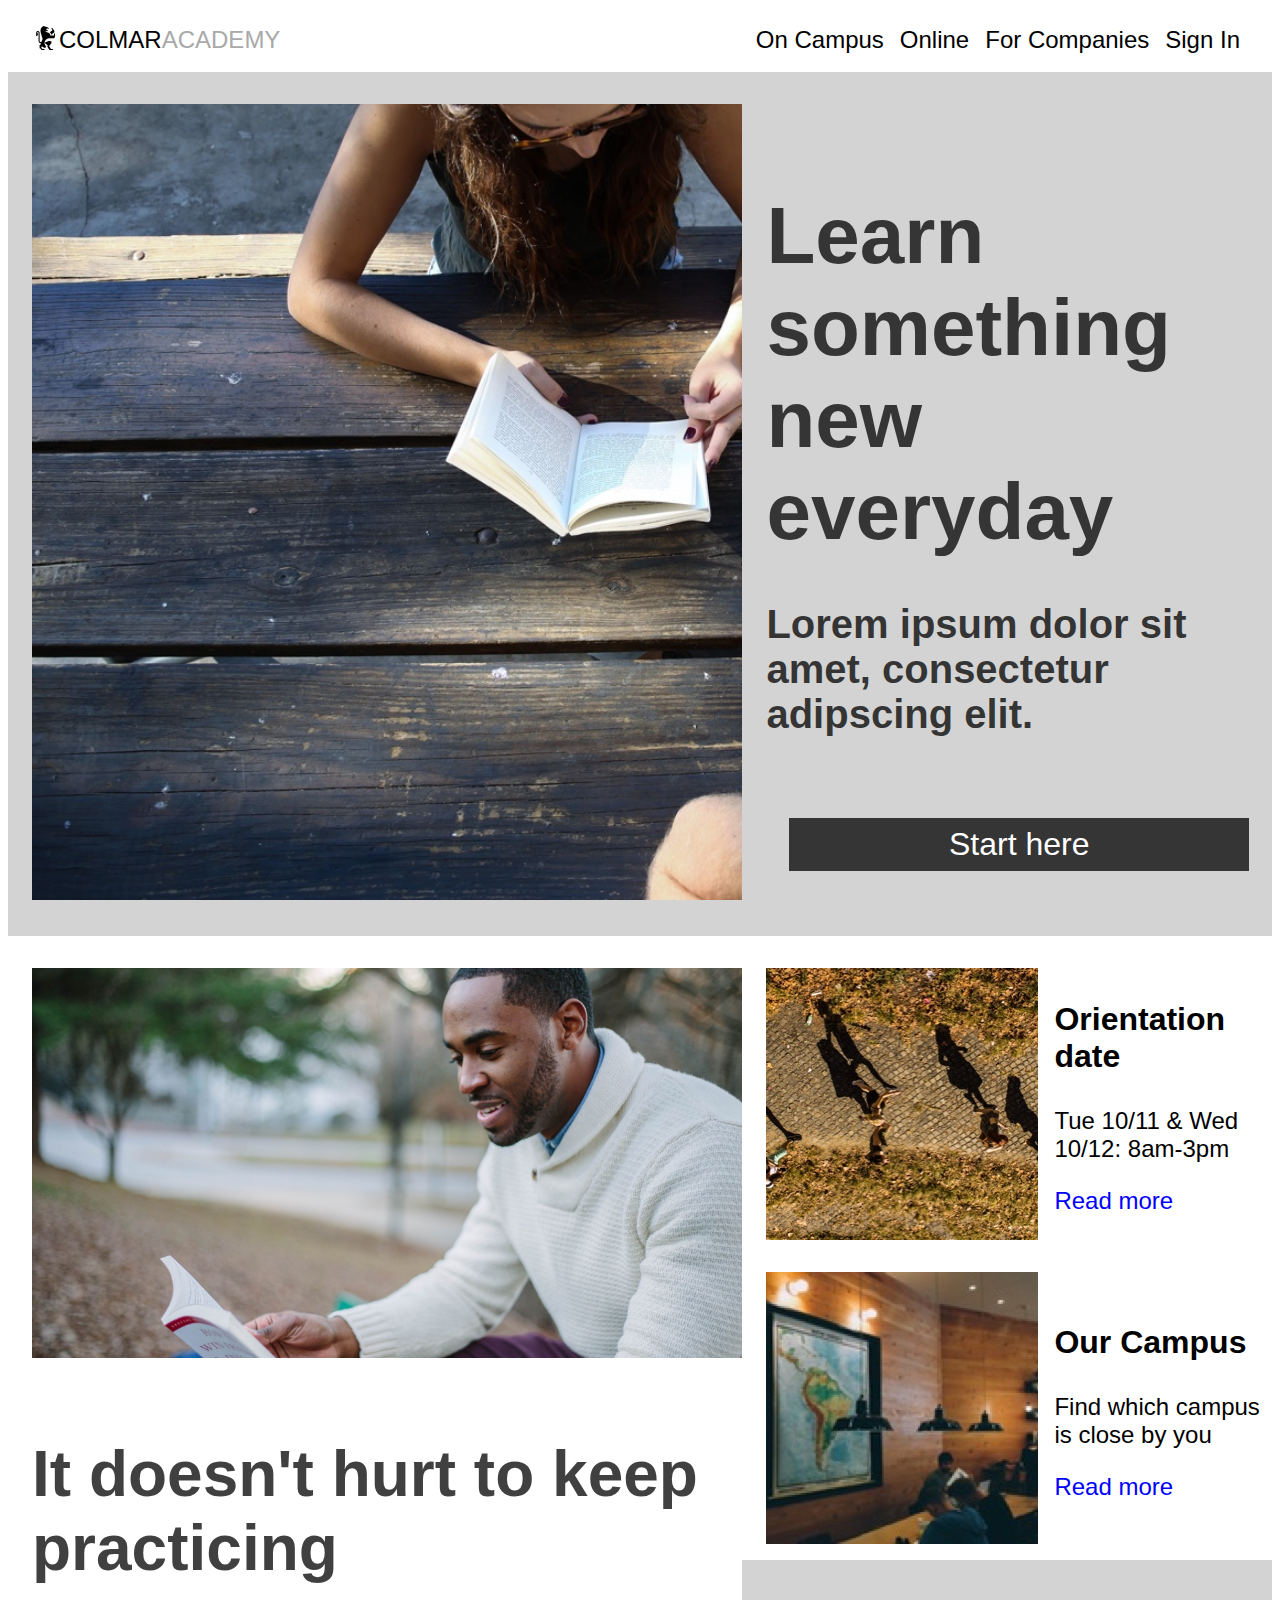
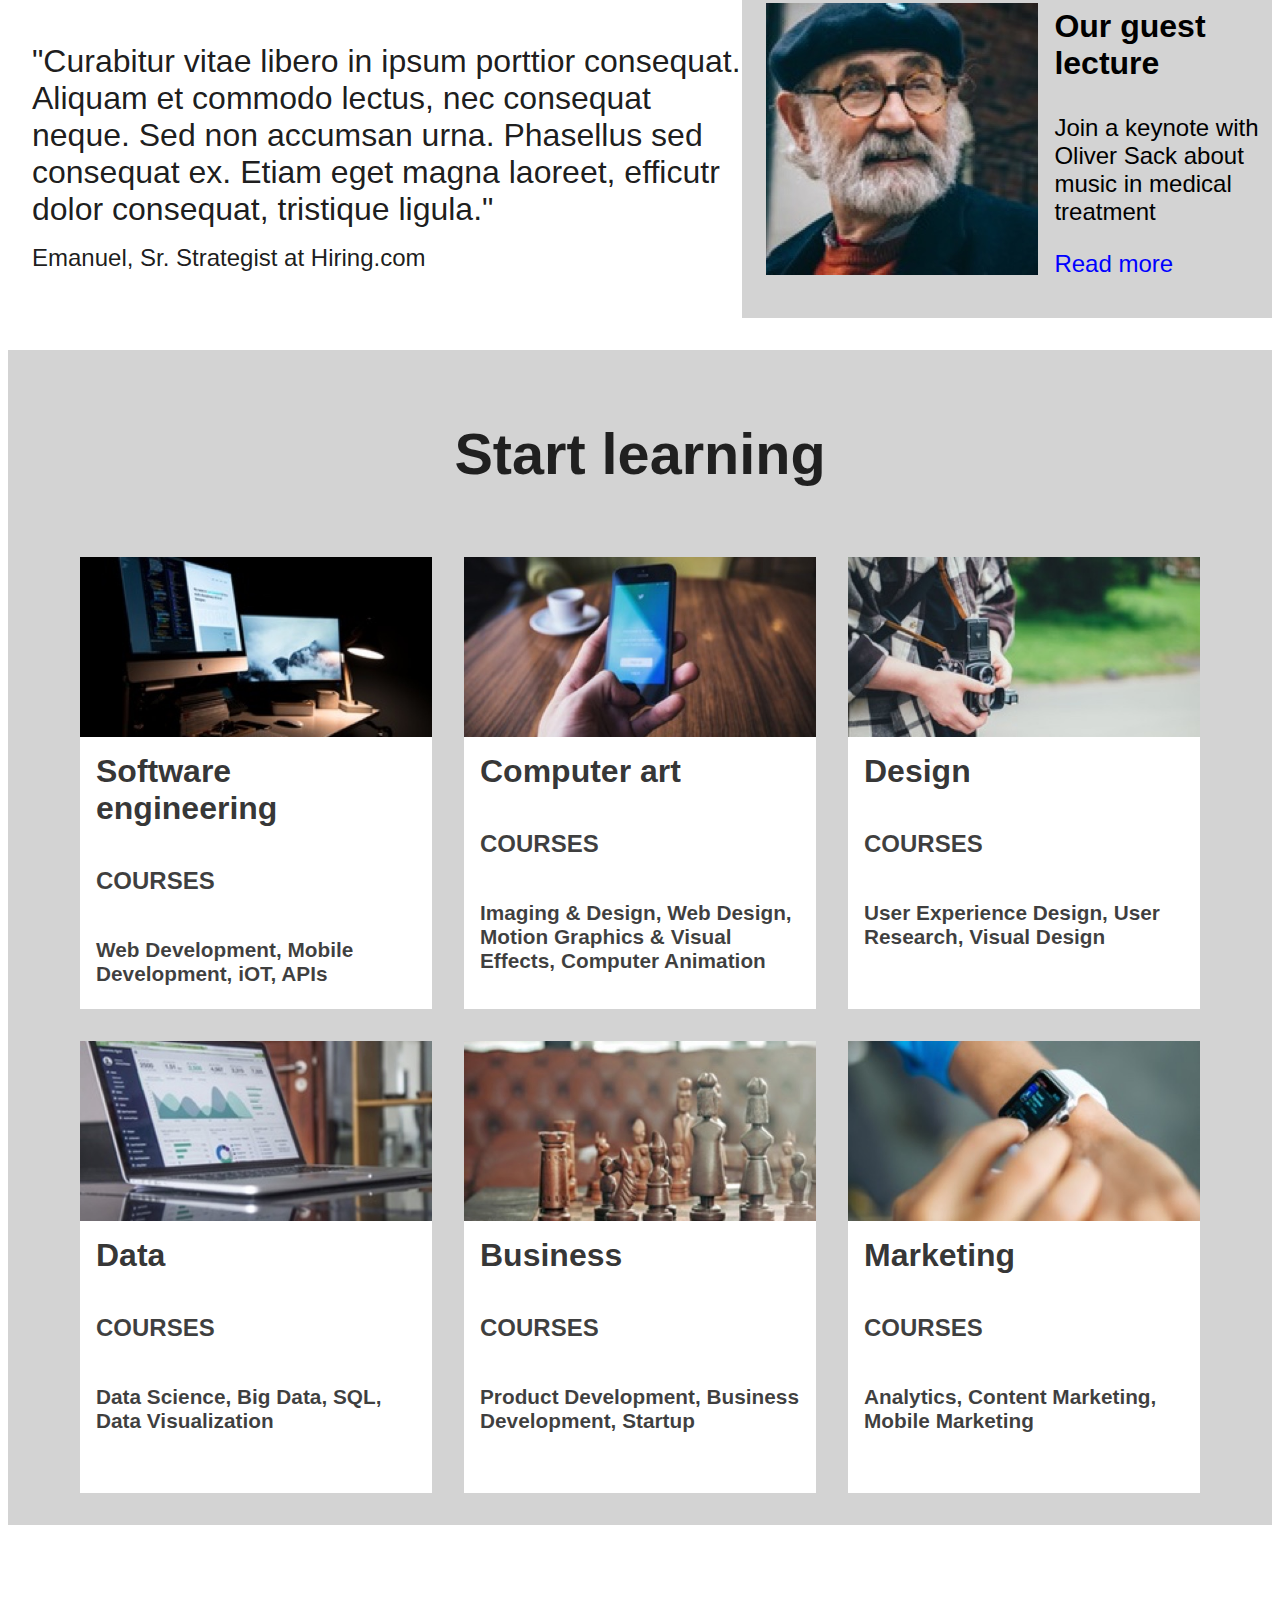
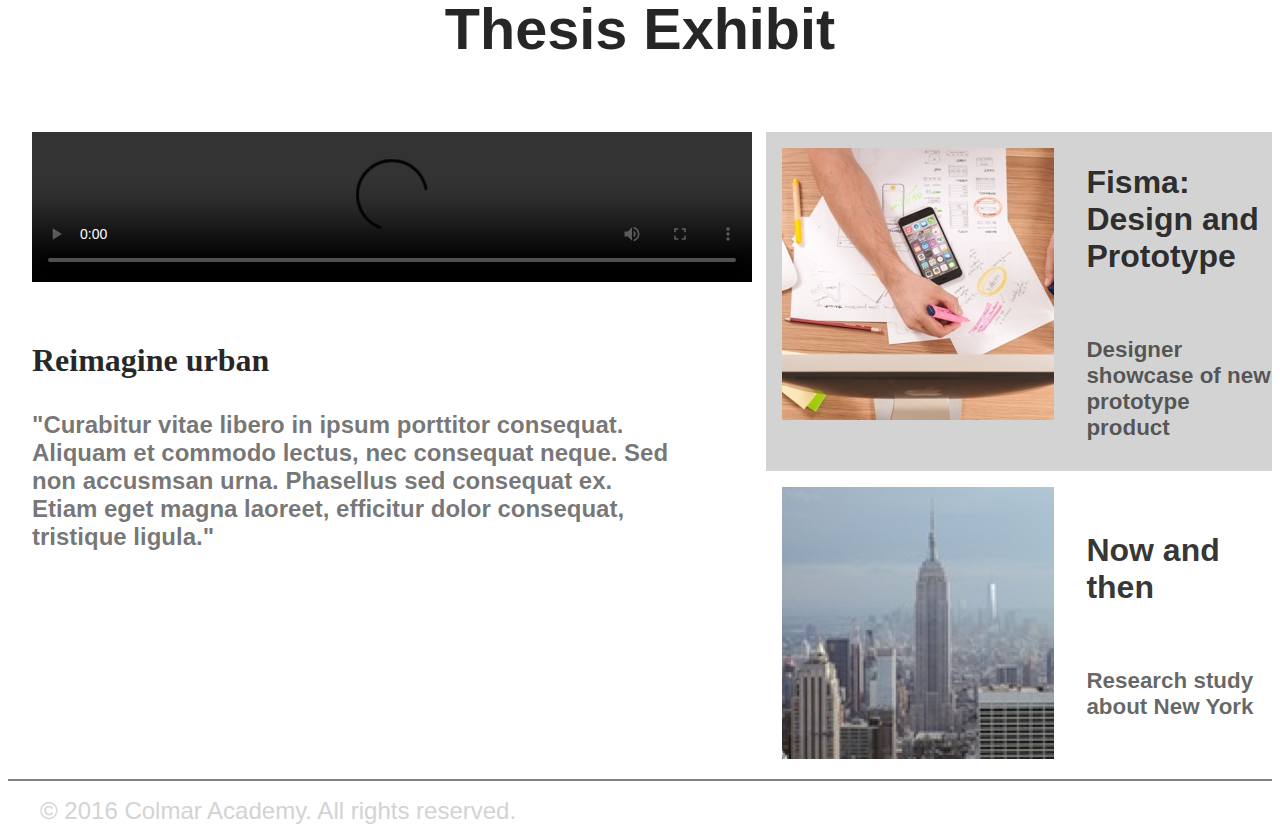
==== commit a6eb0a33: "final (really)" ====
--- a/index.html
+++ b/index.html
@@ -10,7 +10,7 @@
 <div class="header">
 	<nav class="desktop">
 		<div class="desktop-nav-left">
-			<img src="./resources/capstone_colmar_assets/images/ic-logo.svg"/>
+			<img src="./Resources/capstone_colmar_assets/images/ic-logo.svg"/>
 			<div id="colmar">Colmar</div>
 			<div id="academy">Academy</div>
 		</div>
@@ -25,10 +25,10 @@
 	</nav>
 	<nav class="mobile-nav">
 		<div class="mobile-nav-header">
-			<img src="./resources/capstone_colmar_assets/images/ic-logo.svg"/>
-			<img src="./resources/capstone_colmar_assets/images/ic-on-campus.svg"/>
-			<img src="./resources/capstone_colmar_assets/images/ic-online.svg"/>
-			<img src="./resources/capstone_colmar_assets/images/ic-login.svg"/>
+			<img src="./Resources/capstone_colmar_assets/images/ic-logo.svg"/>
+			<img src="./Resources/capstone_colmar_assets/images/ic-on-campus.svg"/>
+			<img src="./Resources/capstone_colmar_assets/images/ic-online.svg"/>
+			<img src="./Resources/capstone_colmar_assets/images/ic-login.svg"/>
 		</div>
 	</nav>
 </div>
@@ -51,14 +51,14 @@
 <!--Information -->
 <div class="information">
 	<div class="information-main">
-		<img src="./resources/capstone_colmar_assets/images/information-main.jpg"/>
+		<img src="./Resources/capstone_colmar_assets/images/information-main.jpg"/>
 		<h1>It doesn't hurt to keep practicing</h1>
 		<h2>"Curabitur vitae libero in ipsum porttior consequat. Aliquam et commodo lectus, nec consequat neque. Sed non accumsan urna. Phasellus sed consequat ex. Etiam eget magna laoreet, efficutr dolor consequat, tristique ligula."</h2>
 		<h3>Emanuel, Sr. Strategist at Hiring.com</h3>
 	</div>
 	<div class="information-side">
 		<div class="orientation">
-			<img src="./resources/capstone_colmar_assets/images/information-orientation.jpg" />
+			<img src="./Resources/capstone_colmar_assets/images/information-orientation.jpg" />
 			<div class="box-text">
 				<h3>Orientation date</h3>
 				<h3 class="stuff">Tue 10/11 & Wed 10/12: 8am-3pm</h3>
@@ -66,7 +66,7 @@
 			</div>
 		</div>
 		<div class="campus">
-			<img src="./resources/capstone_colmar_assets/images/information-campus.jpg" />
+			<img src="./Resources/capstone_colmar_assets/images/information-campus.jpg" />
 			<div class="box-text">
 				<h3>Our Campus</h3>
 				<h3 class="stuff">Find which campus is close by you</h3>
@@ -74,7 +74,7 @@
 			</div>
 		</div>
 		<div class="guest">
-			<img src="./resources/capstone_colmar_assets/images/information-guest-lecture.jpg" />
+			<img src="./Resources/capstone_colmar_assets/images/information-guest-lecture.jpg" />
 			<div class="box-text">
 				<h3>Our guest lecture</h3>
 				<h3 class="stuff">Join a keynote with Oliver Sack about music in medical treatment</h3>
@@ -93,7 +93,7 @@
 	<div class="curriculum">
 		<div class="one">
 			<div class="coursework">
-				<img class="software-image" src="./resources/capstone_colmar_assets/images/course-software.jpg"/>
+				<img class="software-image" src="./Resources/capstone_colmar_assets/images/course-software.jpg"/>
 				<div class="coursework-text">
 					<h3>Software engineering</h3>
 					<h4>COURSES</h4>
@@ -103,7 +103,7 @@
 		</div>
 		<div class="two">
 			<div class="coursework">
-				<img class="coursework-image" src="./resources/capstone_colmar_assets/images/course-computer-art.jpg" />
+				<img class="coursework-image" src="./Resources/capstone_colmar_assets/images/course-computer-art.jpg" />
 				<div class="coursework-text">
 					<h3>Computer art</h3>
 					<h4>COURSES</h4>
@@ -115,7 +115,7 @@
 		</div>
 		<div class="three">
 			<div class="coursework">
-				<img class="coursework-image" src="./resources/capstone_colmar_assets/images/course-design.jpg" />
+				<img class="coursework-image" src="./Resources/capstone_colmar_assets/images/course-design.jpg" />
 				<div class="coursework-text">
 					<h3>Design</h3>
 					<h4>COURSES</h4>
@@ -125,7 +125,7 @@
 		</div>
 		<div class="four">
 			<div class="coursework">
-				<img class="coursework-image" src="./resources/capstone_colmar_assets/images/course-data.jpg" />
+				<img class="coursework-image" src="./Resources/capstone_colmar_assets/images/course-data.jpg" />
 				<div class="coursework-text">
 					<h3>Data</h3>
 					<h4>COURSES</h4>
@@ -135,7 +135,7 @@
 		</div>
 		<div class="five">
 			<div class="coursework">
-				<img class="coursework-image" src="./resources/capstone_colmar_assets/images/course-business.jpg" />
+				<img class="coursework-image" src="./Resources/capstone_colmar_assets/images/course-business.jpg" />
 				<div class="coursework-text">
 					<h3>Business</h3>
 					<h4>COURSES</h4>
@@ -145,7 +145,7 @@
 		</div>
 		<div class="six">
 			<div class="coursework">
-				<img class="coursework-image" src="./resources/capstone_colmar_assets/images/course-marketing.jpg" />
+				<img class="coursework-image" src="./Resources/capstone_colmar_assets/images/course-marketing.jpg" />
 				<div class="coursework-text">
 					<h3>Marketing</h3>
 					<h4>COURSES</h4>
@@ -188,7 +188,7 @@
 	<div class="video-side">
 		<div class="video">
 			<video width="95%" height="70%" controls>
-				<source src="./resources/capstone_colmar_assets/videos/thesis.mp4">
+				<source src="./Resources/capstone_colmar_assets/videos/thesis.mp4">
 			</video>
 		</div>
 		<div class="video-text">
@@ -199,7 +199,7 @@
 	<div class="other-side">
 		<div class="other-side-row" id="one">
 			<div class="other-side-row-left">
-				<img class="other-side-image" src="./resources/capstone_colmar_assets/images/thesis-fisma.jpg"/>
+				<img class="other-side-image" src="./Resources/capstone_colmar_assets/images/thesis-fisma.jpg"/>
 			</div>
 			<div class="other-side-row-right">
 				<h3>Fisma: Design and Prototype</h3>
@@ -208,7 +208,7 @@
 		</div>
 		<div class="other-side-row" >
 			<div class="other-side-row-left">
-			<img class="other-side-image" src="./resources/capstone_colmar_assets/images/thesis-now-and-then.jpg" />
+			<img class="other-side-image" src="./Resources/capstone_colmar_assets/images/thesis-now-and-then.jpg" />
 			</div>
 			<div class="other-side-row-right">
 				<h3>Now and then</h3>
@@ -220,7 +220,7 @@
 <div class="exhibit-mobile">
 	<div class="mobile-video">
 			<video width="100%" height="auto" controls>
-				<source src="./resources/capstone_colmar_assets/videos/thesis.mp4">
+				<source src="./Resources/capstone_colmar_assets/videos/thesis.mp4">
 			</video>
 	</div>
 </div>
